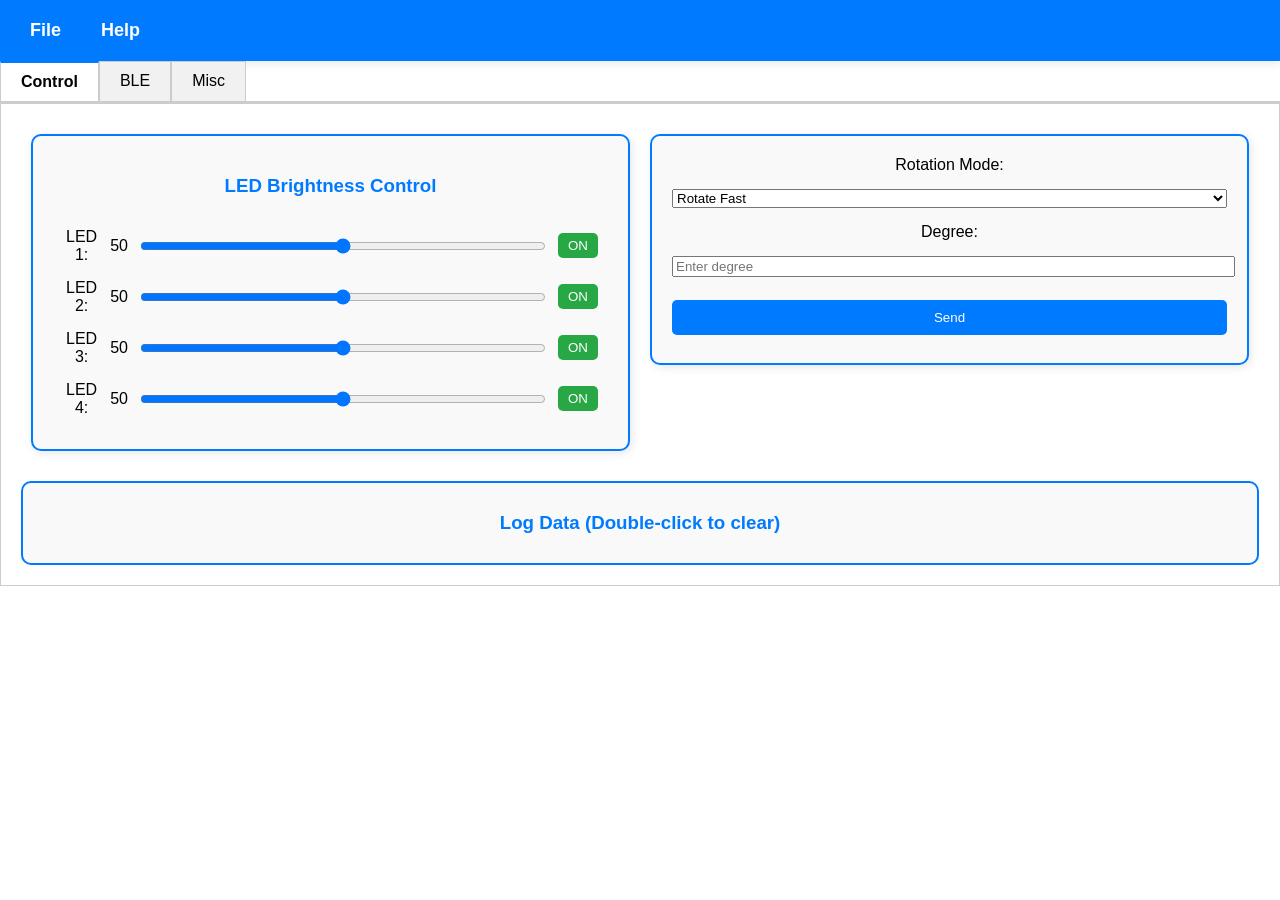
==== bleWebApp/index.html @ 399aaf59 "see readme.md" ====
<!DOCTYPE html>
<html lang="en">
<head>
    <meta charset="UTF-8">
    <meta name="viewport" content="width=device-width, initial-scale=1.0">
    <title>ESP32 Web BLE App</title>
    <link rel="stylesheet" href="style.css">
    <style>
        /* Tab styling */
        .tab-container {
            display: flex;
            border-bottom: 2px solid #ccc;
        }
        .tab {
            padding: 10px 20px;
            cursor: pointer;
            border: 1px solid #ccc;
            border-bottom: none;
            background-color: #f1f1f1;
        }
        .tab.active {
            background-color: white;
            border-top: 2px solid #007bff;
            font-weight: bold;
        }
        /* Content styling */
        .tab-content {
            display: none;
            padding: 20px;
            border: 1px solid #ccc;
        }
        .tab-content.active {
            display: block;
        }
        /* Frame styling */
        .frame {
            width: 100%;
            height: 300px;
            border: 2px solid #007bff;
            display: flex;
            justify-content: center;
            align-items: center;
            font-size: 20px;
            font-weight: bold;
            color: #007bff;
        }
    </style>
</head>
<body>

    <!-- Placeholder for Dropdown Menu -->
    <div id="menuContainer">
        <script src="menu.js"></script>
    </div>

    <!-- Tab Navigation -->
    <div class="tab-container">
        <div class="tab active" onclick="openTab(event, 'tab1')">Control</div>
        <div class="tab" onclick="openTab(event, 'tab2')">BLE</div>
        <div class="tab" onclick="openTab(event, 'tab3')">Misc</div>
    </div>

    <!-- Tab 1: Now "Control" -->
    <div id="tab1" class="tab-content active">
        <script src="gemboxcontrol.js"></script>
    </div>

    <!-- Tab 2: Now "BLE" -->
    <div id="tab2" class="tab-content">
        <script src="bleWebApp.js"></script>
    </div>

    <!-- Tab 3: Frame with "Tab 3" text -->
    <div id="tab3" class="tab-content">
        <div class="frame">Tab 3</div>
    </div>

    <script>
        function openTab(event, tabId) {
            // Hide all tab content
            const contents = document.querySelectorAll(".tab-content");
            contents.forEach(content => content.classList.remove("active"));

            // Remove active class from all tabs
            const tabs = document.querySelectorAll(".tab");
            tabs.forEach(tab => tab.classList.remove("active"));

            // Show the selected tab content and mark the tab as active
            document.getElementById(tabId).classList.add("active");
            event.currentTarget.classList.add("active");
        }
    </script>

</body>
</html>
---- bleWebApp/style.css ----
html {
    font-family: Arial, Helvetica, sans-serif;
    display: inline-block;
    text-align: center;
}
h1 {
    font-size: 1.8rem;
    color: white;
}
.topnav {
    overflow: hidden;
    background-color: #0A1128;
}
body {
    margin: 0;
}
.content {
    padding: 50px;
}
.card-grid {
    max-width: 800px;
    margin: 0 auto;
    margin-bottom: 30px;
    display: grid;
    grid-gap: 2rem;
    grid-template-columns: repeat(auto-fit, minmax(300px, 1fr));
}
.card {
    background-color: white;
    box-shadow: 2px 2px 12px 1px rgba(140,140,140,.5);
}
button {
    color: white;
    padding: 14px 20px;
    margin: 8px 0;
    border: none;
    cursor: pointer;
    border-radius: 4px;
}

.onButton{
    background-color: #1b8a94;
}

.offButton{
    background-color: #5f6c6d;
}

.connectButton{
    background-color: #24af37;
}

.disconnectButton{
    background-color: #d13a30;
}

.gray-label {
    color: #bebebe;
    font-size: 1rem;
}

.reading {
    font-size: 1.8rem;
}
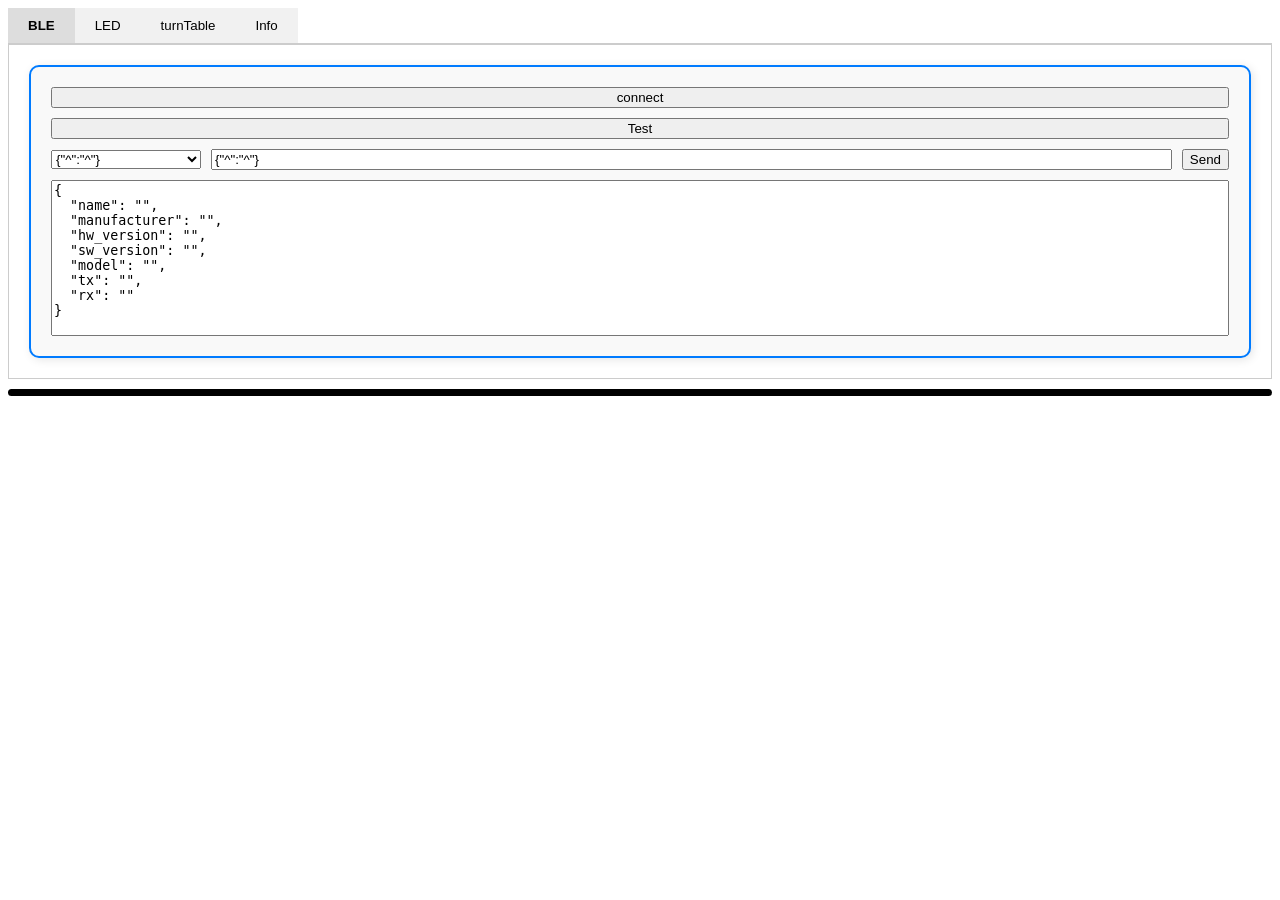
==== commit 38ec45c3: "Auto commit: 2025-02-11 08:30:18" ====
--- a/bleWebApp/index.html
+++ b/bleWebApp/index.html
@@ -1,12 +1,16 @@
 <!DOCTYPE html>
-<html lang="en">
+<html>
 <head>
-    <meta charset="UTF-8">
-    <meta name="viewport" content="width=device-width, initial-scale=1.0">
-    <title>ESP32 Web BLE App</title>
+    <title>GemLightBox Web BLE App</title>
+    <meta name="viewport" content="width=device-width, initial-scale=1">
+    <meta name="color-scheme" content="light">
+    <link rel="icon" type="image/png" href="">
     <link rel="stylesheet" href="style.css">
+    <script src="js/commons.js"></script>       
+    <script src="js/utility.js"></script>      
+    <script src="js/glb_cmd.js"></script>       
     <style>
-        /* Tab styling */
+        /* Style for tabs */
         .tab-container {
             display: flex;
             border-bottom: 2px solid #ccc;
@@ -14,82 +18,85 @@
         .tab {
             padding: 10px 20px;
             cursor: pointer;
-            border: 1px solid #ccc;
-            border-bottom: none;
-            background-color: #f1f1f1;
+            border: none;
+            background: #f1f1f1;
+            outline: none;
         }
         .tab.active {
-            background-color: white;
-            border-top: 2px solid #007bff;
+            background: #ddd;
             font-weight: bold;
         }
-        /* Content styling */
         .tab-content {
             display: none;
             padding: 20px;
             border: 1px solid #ccc;
+            border-top: none;
         }
         .tab-content.active {
             display: block;
-        }
-        /* Frame styling */
-        .frame {
-            width: 100%;
-            height: 300px;
-            border: 2px solid #007bff;
-            display: flex;
-            justify-content: center;
-            align-items: center;
-            font-size: 20px;
-            font-weight: bold;
-            color: #007bff;
         }
     </style>
 </head>
 <body>
 
-    <!-- Placeholder for Dropdown Menu -->
-    <div id="menuContainer">
-        <script src="menu.js"></script>
+    <script>
+        console.log(_get_commons_ver());        
+        document.addEventListener("DOMContentLoaded", () => {
+            document.documentElement.style.backgroundColor = "white";
+            document.documentElement.style.color = "black";
+        });
+    </script>
+
+    <!-- Tab Buttons -->
+    <div class="tab-container">
+        <button class="tab active" onclick="openTab(event, 'bleTab')">BLE</button>
+        <button class="tab" onclick="openTab(event, 'ledTab')">LED</button>
+        <button class="tab" onclick="openTab(event, 'turntableTab')">turnTable</button>
+        <button class="tab" onclick="openTab(event, 'infoTab')">Info</button>
     </div>
 
-    <!-- Tab Navigation -->
-    <div class="tab-container">
-        <div class="tab active" onclick="openTab(event, 'tab1')">Control</div>
-        <div class="tab" onclick="openTab(event, 'tab2')">BLE</div>
-        <div class="tab" onclick="openTab(event, 'tab3')">Misc</div>
+    <!-- BLE Tab Content -->
+    <div id="bleTab" class="tab-content active">       
     </div>
 
-    <!-- Tab 1: Now "Control" -->
-    <div id="tab1" class="tab-content active">
-        <script src="gemboxcontrol.js"></script>
+    <!-- LED Tab Content -->
+    <div id="ledTab" class="tab-content">
     </div>
 
-    <!-- Tab 2: Now "BLE" -->
-    <div id="tab2" class="tab-content">
-        <script src="bleWebApp.js"></script>
+    <!-- Motor Tab Content -->
+    <div id="turntableTab" class="tab-content">
     </div>
 
-    <!-- Tab 3: Frame with "Tab 3" text -->
-    <div id="tab3" class="tab-content">
-        <div class="frame">Tab 3</div>
+    <!-- Info Tab Content -->
+    <div id="infoTab" class="tab-content">
     </div>
 
+    <!-- Log Section -->
+    <div id="logContainer"></div>
+
+    <!-- Import JavaScript Files -->
+    <script src="js/log.js"></script> 
+    <script src="js/ble.js"></script>
+    <script src="js/ble_ui.js"></script>       
+    <script src="js/glb_led.js"></script>          
+    <script src="js/glb_turntable.js"></script>        
+    <script src="js/info.js"></script>
+
     <script>
-        function openTab(event, tabId) {
-            // Hide all tab content
-            const contents = document.querySelectorAll(".tab-content");
-            contents.forEach(content => content.classList.remove("active"));
-
-            // Remove active class from all tabs
-            const tabs = document.querySelectorAll(".tab");
-            tabs.forEach(tab => tab.classList.remove("active"));
-
-            // Show the selected tab content and mark the tab as active
-            document.getElementById(tabId).classList.add("active");
+        // Function to handle tab switching
+        function openTab(event, tabName) {
+            let i, tabContent, tabLinks;
+            tabContent = document.getElementsByClassName("tab-content");
+            for (i = 0; i < tabContent.length; i++) {
+                tabContent[i].classList.remove("active");
+            }
+            tabLinks = document.getElementsByClassName("tab");
+            for (i = 0; i < tabLinks.length; i++) {
+                tabLinks[i].classList.remove("active");
+            }
+            document.getElementById(tabName).classList.add("active");
             event.currentTarget.classList.add("active");
         }
     </script>
-
 </body>
 </html>
--- a/bleWebApp/style.css
+++ b/bleWebApp/style.css
@@ -1,35 +1,18 @@
-html {
+html_ {
     font-family: Arial, Helvetica, sans-serif;
     display: inline-block;
     text-align: center;
 }
-h1 {
+h1_ {
     font-size: 1.8rem;
     color: white;
 }
-.topnav {
+.topnav_ {
     overflow: hidden;
     background-color: #0A1128;
 }
-body {
-    margin: 0;
-}
-.content {
-    padding: 50px;
-}
-.card-grid {
-    max-width: 800px;
-    margin: 0 auto;
-    margin-bottom: 30px;
-    display: grid;
-    grid-gap: 2rem;
-    grid-template-columns: repeat(auto-fit, minmax(300px, 1fr));
-}
-.card {
-    background-color: white;
-    box-shadow: 2px 2px 12px 1px rgba(140,140,140,.5);
-}
-button {
+
+button_ {
     color: white;
     padding: 14px 20px;
     margin: 8px 0;
@@ -38,27 +21,67 @@
     border-radius: 4px;
 }
 
-.onButton{
-    background-color: #1b8a94;
+#deviceInfo {
+    width: 100%;  /* Match parent container width */
+    box-sizing: border-box; /* Include padding in width calculation */
+    resize: none;  /* Prevent manual resizing */
+    overflow: hidden;  /* Hide scrollbar */
+    white-space: pre-wrap; /* Preserve formatting */
 }
 
-.offButton{
+.testButton_{
     background-color: #5f6c6d;
 }
 
-.connectButton{
+.connectToggleButton_{
     background-color: #24af37;
 }
 
-.disconnectButton{
-    background-color: #d13a30;
-}
-
-.gray-label {
-    color: #bebebe;
+.gray-label_ {
+    color: #c7a6a6;
     font-size: 1rem;
 }
 
-.reading {
-    font-size: 1.8rem;
+
+/* Style for tabs */
+.tab-container_ {
+    display: flex;
+    border-bottom: 2px solid #ccc;
+    background-color: #D3D3D3; /* ✅ Light grey background */
+}
+
+.tab_ {
+    padding: 10px 20px;
+    cursor: pointer;
+    border: none;
+    background: #131313; /* ✅ Slightly darker grey for active tab */
+    outline: none;
+}
+
+.tab.active_ {
+    background: #6553bd; /* ✅ Light grey tab color */
+    font-weight: bold;
+}
+
+
+label_1 {
+    font-size: 12px; /* Make the LED labels smaller */
+    font-weight: normal;
+    color: white; /* Keep text visible on dark background */
+}
+
+/* Set background color of the entire page */
+body1 {
+    margin: 0;
+    background-color: black !important;
+    /* ✅ Set background to black */
+    color: white;
+    /* ✅ Ensure text remains visible */
+}
+
+
+/* Set background color of the entire page */
+body_2 {
+    margin: 0;
+    background-color: rgb(141, 138, 228); /* ✅ Set background to white */
 }
